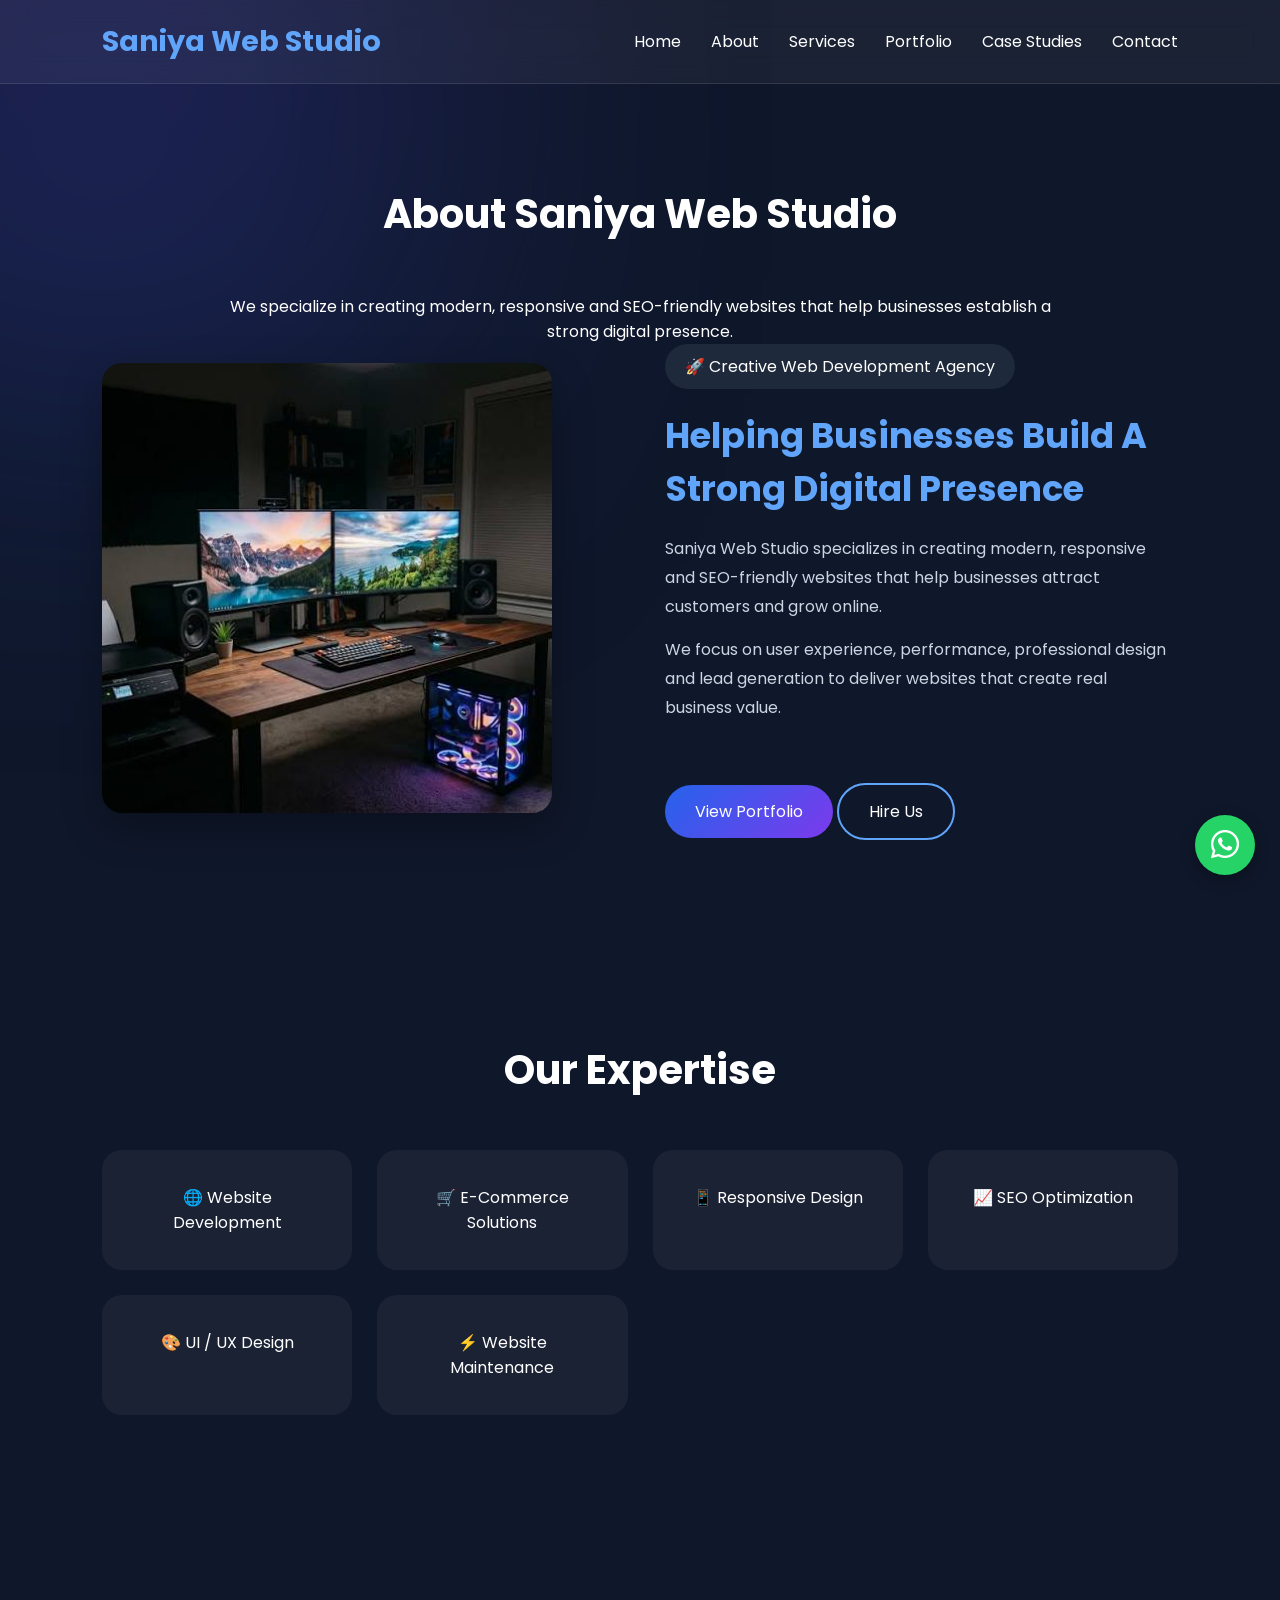
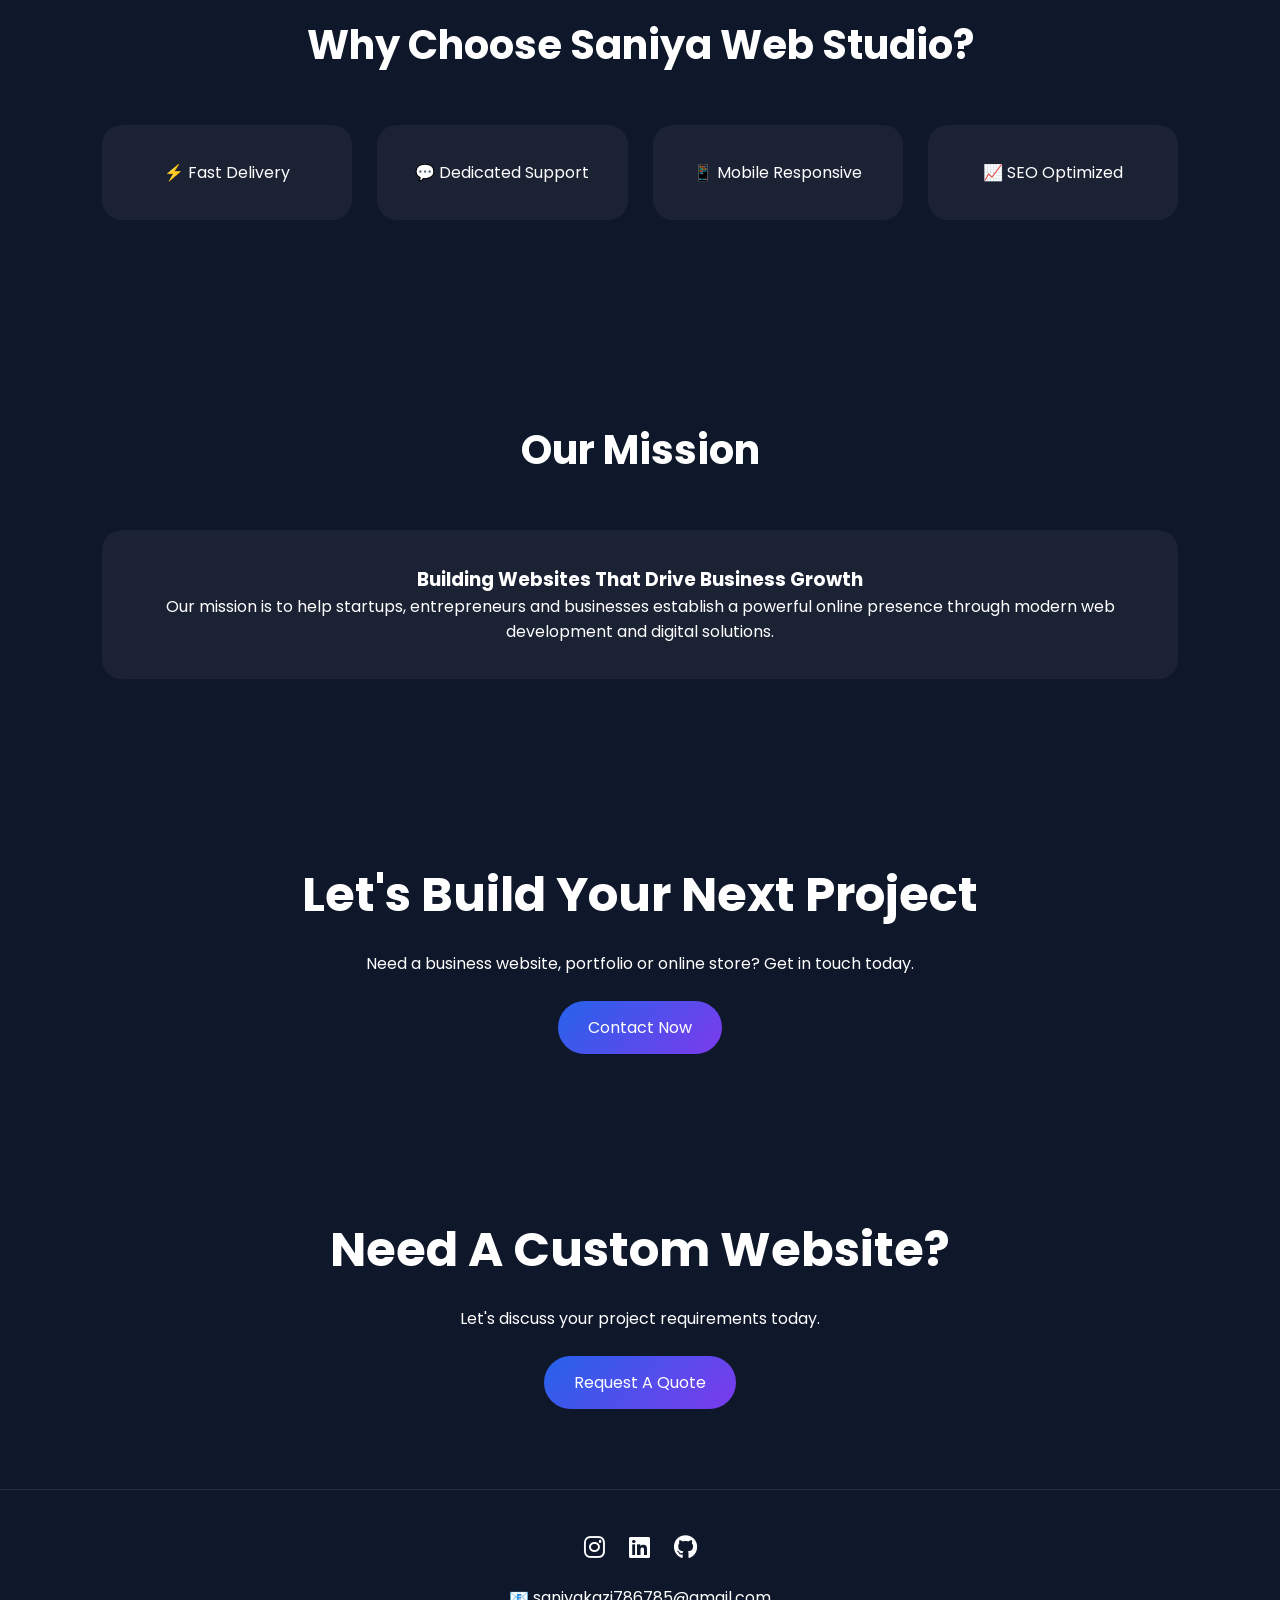
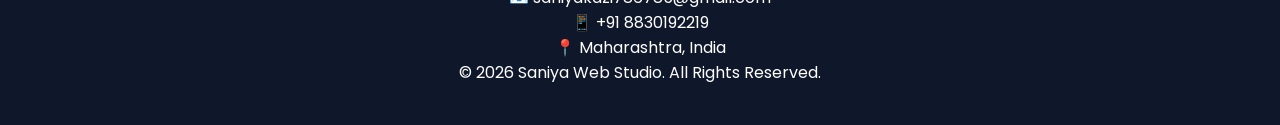
==== about.html @ 3495c880 "Initial Portfolio Website" ====
<!DOCTYPE html>
<html lang="en">

<head>
    <meta charset="UTF-8">
    <meta name="viewport" content="width=device-width, initial-scale=1.0">
    <meta name="description"
content="Professional Business Portfolio Website">

<meta name="keywords"
content="Portfolio, Web Development, SEO, Freelance">

<meta name="author"
content="Saniya Kazi">
    <title>About | Saniya Web Studio</title>

    <link rel="stylesheet" href="style.css">

    <link href="https://cdnjs.cloudflare.com/ajax/libs/font-awesome/6.5.1/css/all.min.css" rel="stylesheet">
</head>

<body>

    <!-- Navbar Same as index.html -->

    <nav class="navbar">

        <div class="logo">Saniya Web Studio</div>

        <ul class="nav-links">
            <li><a href="index.html">Home</a></li>
            <li><a href="about.html">About</a></li>
            <li><a href="services.html">Services</a></li>
            <li><a href="portfolio.html">Portfolio</a></li>
            <li><a href="case-study.html">Case Studies</a></li>
            <li><a href="contact.html">Contact</a></li>
        </ul>

    </nav>

    <!-- About Section -->

   <section class="about-section">

    <h1 class="section-title">
        About Saniya Web Studio
    </h1>
<p style="text-align:center;max-width:850px;margin:auto;">
We specialize in creating modern, responsive and SEO-friendly
websites that help businesses establish a strong digital presence.
</p>
    <div class="about-container">

        <div class="about-image">
            <img src="images/laptop.jpg" alt="Web Development Agency">
        </div>

        <div class="about-content">

            <span class="tag">
                🚀 Creative Web Development Agency
            </span>

            <h2>
                Helping Businesses Build A Strong Digital Presence
            </h2>

            <p>
                Saniya Web Studio specializes in creating modern,
                responsive and SEO-friendly websites that help
                businesses attract customers and grow online.
            </p>

            <p>
                We focus on user experience, performance,
                professional design and lead generation to
                deliver websites that create real business value.
            </p>

            <div class="hero-buttons">

                <a href="portfolio.html" class="btn">
                    View Portfolio
                </a>

                <a href="contact.html" class="btn secondary-btn">
                    Hire Us
                </a>

            </div>

        </div>

    </div>

</section>

    <!-- Skills -->

   <section>

<h2 class="section-title">
Our Expertise
</h2>

<div class="service-grid">

<div class="service-card">
🌐 Website Development
</div>

<div class="service-card">
🛒 E-Commerce Solutions
</div>

<div class="service-card">
📱 Responsive Design
</div>

<div class="service-card">
📈 SEO Optimization
</div>

<div class="service-card">
🎨 UI / UX Design
</div>

<div class="service-card">
⚡ Website Maintenance
</div>

</div>

</section>

<section>

<h2 class="section-title">
Why Choose Saniya Web Studio?
</h2>

<div class="service-grid">

<div class="service-card">
⚡ Fast Delivery
</div>

<div class="service-card">
💬 Dedicated Support
</div>

<div class="service-card">
📱 Mobile Responsive
</div>

<div class="service-card">
📈 SEO Optimized
</div>

</div>

</section>

  <section>

<h2 class="section-title">
Our Mission
</h2>

<div class="service-card">

<h3>
Building Websites That Drive Business Growth
</h3>

<p>
Our mission is to help startups, entrepreneurs and
businesses establish a powerful online presence through
modern web development and digital solutions.
</p>

</div>

</section>

    <section class="cta">

<h2>
Let's Build Your Next Project
</h2>

<p>
Need a business website, portfolio or online store?
Get in touch today.
</p>

<a href="contact.html" class="btn">
Contact Now
</a>

</section>

      

    <a href="https://wa.me/918830192219"
   class="whatsapp-float"
   target="_blank">

    <i class="fab fa-whatsapp"></i>

</a>
<section class="cta">

<h2>
Need A Custom Website?
</h2>

<p>
Let's discuss your project requirements today.
</p>

<a href="contact.html" class="btn">
Request A Quote
</a>

</section>
<!-- FOOTER -->
<footer>

    <div class="socials">


        <a href="https://www.instagram.com/itz.sanuu33?igsh=M2FmYW0yMnE4M292" target="_blank"><i class="fab fa-instagram"></i></a>

        <a href="https://www.linkedin.com/in/saniya-kazi03" target="_blank"><i class="fab fa-linkedin"></i></a>

        <a href="https://github.com/sanu0303" target="_blank"><i class="fab fa-github"></i></a>

    </div>
    <div class="footer-contact">

    <p>
        📧 saniyakazi786785@gmail.com
    </p>

    <p>
        📱 +91 8830192219
    </p>

    <p>
        📍 Maharashtra, India
    </p>

</div>
    <p>© 2026 Saniya Web Studio. All Rights Reserved.</p>

</footer>
</body>

</html>
---- style.css ----
/* Google Fonts */
@import url('https://fonts.googleapis.com/css2?family=Poppins:wght@300;400;500;600;700;800&display=swap');

*{
    margin:0;
    padding:0;
    box-sizing:border-box;
    font-family:'Poppins',sans-serif;
}

html{
    scroll-behavior:smooth;
}

body{
    background:#0f172a;
    color:#fff;
    overflow-x:hidden;
}

/* Gradient Background */
body::before{
    content:'';
    position:fixed;
    width:500px;
    height:500px;
    background:linear-gradient(#7c3aed,#2563eb);
    filter:blur(180px);
    top:-150px;
    left:-150px;
    z-index:-1;
    opacity:.35;
}

/* Navbar */
.navbar{
    display:flex;
    justify-content:space-between;
    align-items:center;
    padding:20px 8%;
    position:sticky;
    top:0;
    backdrop-filter:blur(15px);
    background:rgba(255,255,255,.05);
    border-bottom:1px solid rgba(255,255,255,.1);
    z-index:1000;
}

.logo{
    font-size:1.8rem;
    font-weight:700;
    color:#60a5fa;
}

.nav-links{
    display:flex;
    list-style:none;
    gap:30px;
}

.nav-links a{
    color:white;
    text-decoration:none;
    transition:.3s;
}

.nav-links a:hover{
    color:#60a5fa;
}

/* Hero */
.hero{
    min-height:100vh;
    display:flex;
    justify-content:center;
    align-items:center;
    text-align:center;
    padding:0 10%;
}

.hero-content h1{
    font-size:4rem;
    margin-bottom:20px;
}

.hero-content h2{
    color:#60a5fa;
    margin-bottom:20px;
}

.hero-content p{
    max-width:700px;
    margin:auto;
    line-height:1.8;
    color:#cbd5e1;
}

/* Buttons */
.btn,
.btn-secondary{
    display:inline-block;
    margin-top:25px;
    padding:14px 30px;
    border-radius:50px;
    text-decoration:none;
    transition:.4s;
}

.btn{
    background:linear-gradient(135deg,#2563eb,#7c3aed);
    color:white;
}

.btn:hover{
    transform:translateY(-5px);
}

.btn-secondary{
    border:2px solid #60a5fa;
    color:white;
    margin-left:15px;
}

.btn-secondary:hover{
    background:#60a5fa;
}

/* Section */
section{
    padding:100px 8%;
}

.section-title{
    text-align:center;
    font-size:2.5rem;
    margin-bottom:50px;
}

/* Stats */
.stats{
    display:grid;
    grid-template-columns:repeat(auto-fit,minmax(220px,1fr));
    gap:25px;
}

.stat-card{
    background:rgba(255,255,255,.05);
    backdrop-filter:blur(15px);
    border:1px solid rgba(255,255,255,.1);
    padding:30px;
    border-radius:20px;
    text-align:center;
}

.stat-card h2{
    color:#60a5fa;
    font-size:2.5rem;
}

/* Services */
.service-grid{
    display:grid;
    grid-template-columns:repeat(auto-fit,minmax(250px,1fr));
    gap:25px;
}

.service-card{
    background:rgba(255,255,255,.05);
    padding:35px;
    border-radius:20px;
    text-align:center;
    transition:.4s;
}

.service-card:hover{
    transform:translateY(-10px);
}

.service-card i{
    font-size:3rem;
    color:#60a5fa;
    margin-bottom:20px;
}

/* Projects */
.project-grid{
    display:grid;
    grid-template-columns:repeat(auto-fit,minmax(300px,1fr));
    gap:30px;
}

.project-card{
    overflow:hidden;
    border-radius:20px;
    background:#1e293b;
    transition:.4s;
}

.project-card:hover{
    transform:translateY(-10px);
}

.project-card img{
    width:100%;
    height:220px;
    object-fit:cover;
}

.project-info{
    padding:20px;
}

/* Video */
.video-section{
    text-align:center;
}

.video-section iframe{
    width:100%;
    max-width:900px;
    height:500px;
    border:none;
    border-radius:20px;
}

/* Testimonials */
.testimonial{
    display:none;
    text-align:center;
    font-size:1.2rem;
    padding:40px;
}

.testimonial.active{
    display:block;
}

/* CTA */
.cta{
    text-align:center;
}

.cta h2{
    font-size:2.5rem;
    margin-bottom:25px;
}

/* Footer */
footer{
    padding:40px;
    text-align:center;
    border-top:1px solid rgba(255,255,255,.1);
}

.socials{
    margin-bottom:20px;
}

.socials a{
    color:white;
    font-size:1.5rem;
    margin:0 10px;
}

.socials a:hover{
    color:#60a5fa;
}

/* Responsive */
@media(max-width:768px){

    .hero-content h1{
        font-size:2.5rem;
    }

    .navbar{
        flex-direction:column;
        gap:20px;
    }

    .nav-links{
        flex-wrap:wrap;
        justify-content:center;
    }

    .video-section iframe{
        height:250px;
    }
}

.about-container{
    display:flex;
    align-items:center;
    gap:50px;
    flex-wrap:wrap;
}

.about-image{
    flex:1;
    min-width:300px;
}

.about-image img{
    width:100%;
    border-radius:20px;
}

.about-content{
    flex:1;
    min-width:300px;
}

.about-content h2{
    margin-bottom:20px;
    color:#60a5fa;
}

.about-content p{
    margin-bottom:15px;
    line-height:1.8;
    color:#cbd5e1;
}

.service-card{
    cursor:pointer;
}

.service-card:hover{
    box-shadow: 0 0 25px rgba(96,165,250,0.4);
}

.project-card{
    position:relative;
}

.project-info{
    text-align:center;
}

.project-info h3{
    margin-bottom:10px;
}

.project-info p{
    margin-bottom:20px;
    color:#cbd5e1;
}

.project-card img{
    transition:.5s;
}

.project-card:hover img{
    transform:scale(1.05);
}

.contact-form{
    max-width:700px;
    margin:auto;
    display:flex;
    flex-direction:column;
    gap:20px;
}

.contact-form input,
.contact-form textarea{
    padding:15px;
    border:none;
    border-radius:10px;
    background:#1e293b;
    color:white;
}

.contact-form input:focus,
.contact-form textarea:focus{
    outline:2px solid #60a5fa;
}

#errorMsg{
    text-align:center;
    margin-top:20px;
    font-weight:600;
}

.gradient-text{
background:linear-gradient(90deg,#60a5fa,#a855f7);
-webkit-background-clip:text;
-webkit-text-fill-color:transparent;
}

.whatsapp-float{
    position:fixed;
    width:60px;
    height:60px;
    bottom:25px;
    right:25px;
    background:#25D366;
    color:white;
    border-radius:50%;
    text-align:center;
    font-size:32px;
    line-height:60px;
    box-shadow:0 5px 15px rgba(0,0,0,.3);
    z-index:9999;
    transition:.3s;
}

.whatsapp-float:hover{
    transform:scale(1.1);
}

.hero{
    min-height:90vh;
    display:flex;
    align-items:center;
}

.hero-content{
    display:flex;
    justify-content:space-between;
    align-items:center;
    gap:50px;
}

.hero-text{
    flex:1;
}

.hero-text h1{
    font-size:4rem;
    line-height:1.2;
    margin-bottom:20px;
}

.hero-text span{
    color:#60a5fa;
}

.hero-text p{
     flex:1;
    max-width:600px;
}

.hero-image{
    flex:1;
    text-align:center;
}

.hero-image img{
    width:380px;
    border-radius:30px;
    box-shadow:0 0 40px rgba(96,165,250,.4);
}

.hero-buttons{
     margin-top:35px;
}

.secondary-btn{
    background:transparent;
    border:2px solid #60a5fa;
}

.tag{
    display:inline-block;
    background:#1e293b;
    padding:10px 20px;
    border-radius:30px;
    margin-bottom:20px;
}

.stats-section{
    display:grid;
    grid-template-columns:repeat(4,1fr);
    gap:20px;
    margin-top:50px;
}

.stat-card{
    background:#1e293b;
    padding:30px;
    border-radius:20px;
    text-align:center;
}

.stat-card h2{
    font-size:2rem;
    color:#60a5fa;
}

.cta{
    text-align:center;
    padding:80px 20px;
}

.cta h2{
    font-size:3rem;
    margin-bottom:20px;
}

.hero-image img{
    width:400px;
    border-radius:25px;
    border:4px solid #60a5fa;
    box-shadow:0 20px 60px rgba(0,0,0,.4);
}

.whatsapp-float{
    animation: pulse 2s infinite;
}

@keyframes pulse{

0%{
transform:scale(1);
}

50%{
transform:scale(1.1);
}

100%{
transform:scale(1);
}

}

.about-image img{
    width:100%;
    max-width:450px;
    border-radius:20px;
    box-shadow:0 15px 40px rgba(0,0,0,.3);
}

.about-container{
    display:flex;
    align-items:center;
    justify-content:space-between;
    gap:50px;
    flex-wrap:wrap;
}

.about-content{
    flex:1;
}

.about-content h2{
    font-size:2.2rem;
    margin-bottom:20px;
}

.project-card{
    overflow:hidden;
    transition:.4s;
}

.project-card:hover{
    transform:translateY(-10px);
}

.project-card img{
    transition:.4s;
}

.project-card:hover img{
    transform:scale(1.05);
}

#successMsg{
    color:#22c55e;
    text-align:center;
    margin-top:15px;
}
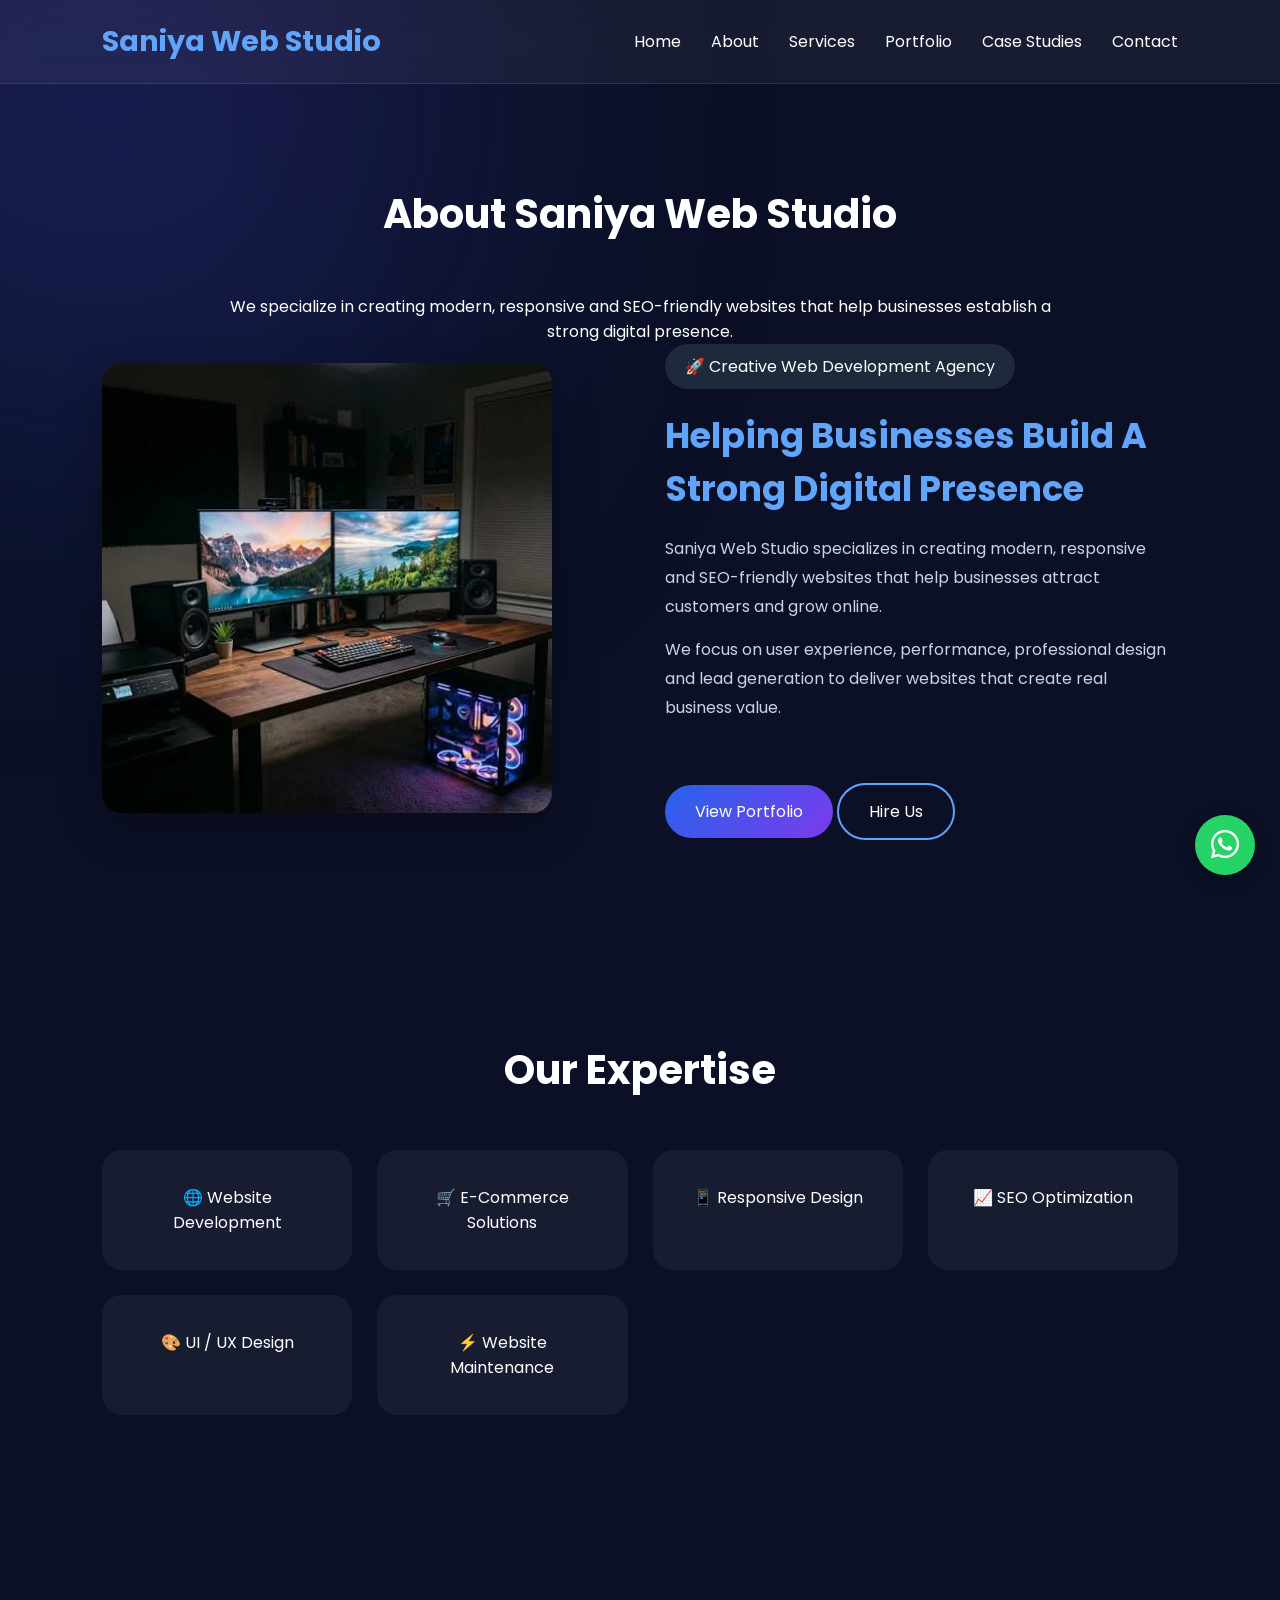
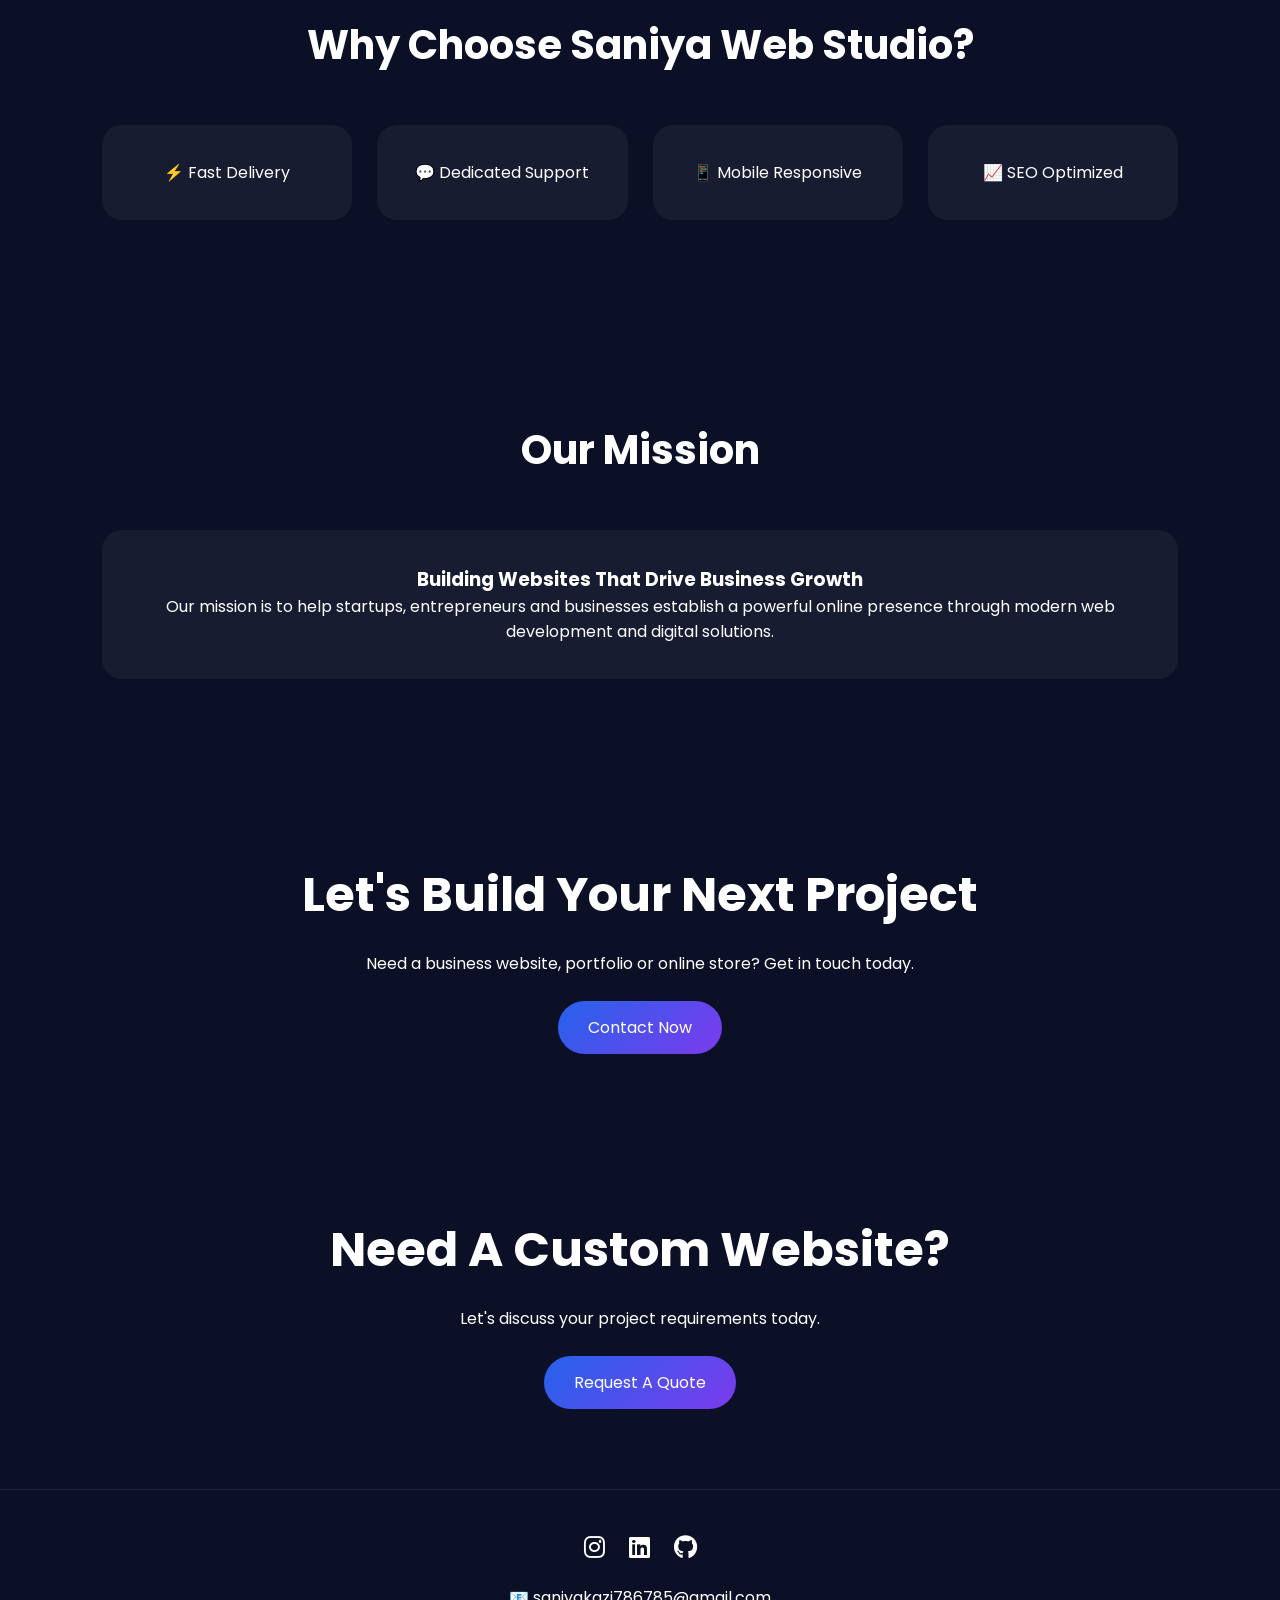
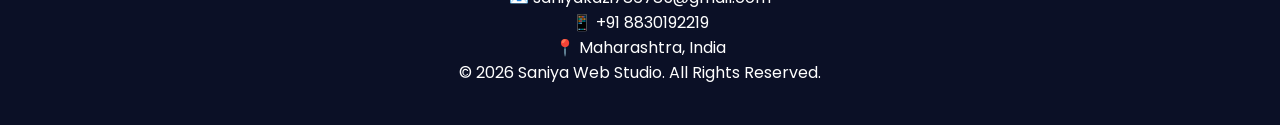
==== commit d1bcd4f2: "Change stylesheet link from style.css to style1.css" ====
--- a/about.html
+++ b/about.html
@@ -14,7 +14,7 @@
 content="Saniya Kazi">
     <title>About | Saniya Web Studio</title>
 
-    <link rel="stylesheet" href="style.css">
+    <link rel="stylesheet" href="style1.css">
 
     <link href="https://cdnjs.cloudflare.com/ajax/libs/font-awesome/6.5.1/css/all.min.css" rel="stylesheet">
 </head>
@@ -257,4 +257,4 @@
 </footer>
 </body>
 
-</html>+</html>
--- a/style1.css
+++ b/style1.css
@@ -0,0 +1,770 @@
+/* Google Fonts */
+@import url('https://fonts.googleapis.com/css2?family=Poppins:wght@300;400;500;600;700;800&display=swap');
+
+*{
+    margin:0;
+    padding:0;
+    box-sizing:border-box;
+    font-family:'Poppins',sans-serif;
+}
+
+html{
+    scroll-behavior:smooth;
+}
+
+body{
+    background:#0f172a;
+    color:#fff;
+    overflow-x:hidden;
+}
+
+/* Gradient Background */
+body::before{
+    content:'';
+    position:fixed;
+    width:500px;
+    height:500px;
+    background:linear-gradient(#7c3aed,#2563eb);
+    filter:blur(180px);
+    top:-150px;
+    left:-150px;
+    z-index:-1;
+    opacity:.35;
+}
+
+/* Navbar */
+.navbar{
+    display:flex;
+    justify-content:space-between;
+    align-items:center;
+    padding:20px 8%;
+    position:sticky;
+    top:0;
+    backdrop-filter:blur(15px);
+    background:rgba(255,255,255,.05);
+    border-bottom:1px solid rgba(255,255,255,.1);
+    z-index:1000;
+}
+
+.logo{
+    font-size:1.8rem;
+    font-weight:700;
+    color:#60a5fa;
+}
+
+.nav-links{
+    display:flex;
+    list-style:none;
+    gap:30px;
+}
+
+.nav-links a{
+    color:white;
+    text-decoration:none;
+    transition:.3s;
+}
+
+.nav-links a:hover{
+    color:#60a5fa;
+}
+
+/* Hero */
+.hero{
+    min-height:100vh;
+    display:flex;
+    justify-content:center;
+    align-items:center;
+    text-align:center;
+    padding:0 10%;
+}
+
+.hero-content h1{
+    font-size:4rem;
+    margin-bottom:20px;
+}
+
+.hero-content h2{
+    color:#60a5fa;
+    margin-bottom:20px;
+}
+
+.hero-content p{
+    max-width:700px;
+    margin:auto;
+    line-height:1.8;
+    color:#cbd5e1;
+}
+
+/* Buttons */
+.btn,
+.btn-secondary{
+    display:inline-block;
+    margin-top:25px;
+    padding:14px 30px;
+    border-radius:50px;
+    text-decoration:none;
+    transition:.4s;
+}
+
+.btn{
+    background:linear-gradient(135deg,#2563eb,#7c3aed);
+    color:white;
+}
+
+.btn:hover{
+    transform:translateY(-5px);
+}
+
+.btn-secondary{
+    border:2px solid #60a5fa;
+    color:white;
+    margin-left:15px;
+}
+
+.btn-secondary:hover{
+    background:#60a5fa;
+}
+
+/* Section */
+section{
+    padding:100px 8%;
+}
+
+.section-title{
+    text-align:center;
+    font-size:2.5rem;
+    margin-bottom:50px;
+}
+
+/* Stats */
+.stats{
+    display:grid;
+    grid-template-columns:repeat(auto-fit,minmax(220px,1fr));
+    gap:25px;
+}
+
+.stat-card{
+    background:rgba(255,255,255,.05);
+    backdrop-filter:blur(15px);
+    border:1px solid rgba(255,255,255,.1);
+    padding:30px;
+    border-radius:20px;
+    text-align:center;
+}
+
+.stat-card h2{
+    color:#60a5fa;
+    font-size:2.5rem;
+}
+
+/* Services */
+.service-grid{
+    display:grid;
+    grid-template-columns:repeat(auto-fit,minmax(250px,1fr));
+    gap:25px;
+}
+
+.service-card{
+    background:rgba(255,255,255,.05);
+    padding:35px;
+    border-radius:20px;
+    text-align:center;
+    transition:.4s;
+}
+
+.service-card:hover{
+    transform:translateY(-10px);
+}
+
+.service-card i{
+    font-size:3rem;
+    color:#60a5fa;
+    margin-bottom:20px;
+}
+
+/* Projects */
+.project-grid{
+    display:grid;
+    grid-template-columns:repeat(auto-fit,minmax(300px,1fr));
+    gap:30px;
+}
+
+.project-card{
+    overflow:hidden;
+    border-radius:20px;
+    background:#1e293b;
+    transition:.4s;
+}
+
+.project-card:hover{
+    transform:translateY(-10px);
+}
+
+.project-card img{
+    width:100%;
+    height:220px;
+    object-fit:cover;
+}
+
+.project-info{
+    padding:20px;
+}
+
+/* Video */
+.video-section{
+    text-align:center;
+}
+
+.video-section iframe{
+    width:100%;
+    max-width:900px;
+    height:500px;
+    border:none;
+    border-radius:20px;
+}
+
+/* Testimonials */
+.testimonial{
+    display:none;
+    text-align:center;
+    font-size:1.2rem;
+    padding:40px;
+}
+
+.testimonial.active{
+    display:block;
+}
+
+/* CTA */
+.cta{
+    text-align:center;
+}
+
+.cta h2{
+    font-size:2.5rem;
+    margin-bottom:25px;
+}
+
+/* Footer */
+footer{
+    padding:40px;
+    text-align:center;
+    border-top:1px solid rgba(255,255,255,.1);
+}
+
+.socials{
+    margin-bottom:20px;
+}
+
+.socials a{
+    color:white;
+    font-size:1.5rem;
+    margin:0 10px;
+}
+
+.socials a:hover{
+    color:#60a5fa;
+}
+
+/* Responsive */
+@media(max-width:768px){
+
+    .hero-content h1{
+        font-size:2.5rem;
+    }
+
+    .navbar{
+        flex-direction:column;
+        gap:20px;
+    }
+
+    .nav-links{
+        flex-wrap:wrap;
+        justify-content:center;
+    }
+
+    .video-section iframe{
+        height:250px;
+    }
+}
+
+.about-container{
+    display:flex;
+    align-items:center;
+    gap:50px;
+    flex-wrap:wrap;
+}
+
+.about-image{
+    flex:1;
+    min-width:300px;
+}
+
+.about-image img{
+    width:100%;
+    border-radius:20px;
+}
+
+.about-content{
+    flex:1;
+    min-width:300px;
+}
+
+.about-content h2{
+    margin-bottom:20px;
+    color:#60a5fa;
+}
+
+.about-content p{
+    margin-bottom:15px;
+    line-height:1.8;
+    color:#cbd5e1;
+}
+
+.service-card{
+    cursor:pointer;
+}
+
+.service-card:hover{
+    box-shadow: 0 0 25px rgba(96,165,250,0.4);
+}
+
+.project-card{
+    position:relative;
+}
+
+.project-info{
+    text-align:center;
+}
+
+.project-info h3{
+    margin-bottom:10px;
+}
+
+.project-info p{
+    margin-bottom:20px;
+    color:#cbd5e1;
+}
+
+.project-card img{
+    transition:.5s;
+}
+
+.project-card:hover img{
+    transform:scale(1.05);
+}
+
+.contact-form{
+    max-width:700px;
+    margin:auto;
+    display:flex;
+    flex-direction:column;
+    gap:20px;
+}
+
+.contact-form input,
+.contact-form textarea{
+    padding:15px;
+    border:none;
+    border-radius:10px;
+    background:#1e293b;
+    color:white;
+}
+
+.contact-form input:focus,
+.contact-form textarea:focus{
+    outline:2px solid #60a5fa;
+}
+
+#errorMsg{
+    text-align:center;
+    margin-top:20px;
+    font-weight:600;
+}
+
+.gradient-text{
+background:linear-gradient(90deg,#60a5fa,#a855f7);
+-webkit-background-clip:text;
+-webkit-text-fill-color:transparent;
+}
+
+.whatsapp-float{
+    position:fixed;
+    width:60px;
+    height:60px;
+    bottom:25px;
+    right:25px;
+    background:#25D366;
+    color:white;
+    border-radius:50%;
+    text-align:center;
+    font-size:32px;
+    line-height:60px;
+    box-shadow:0 5px 15px rgba(0,0,0,.3);
+    z-index:9999;
+    transition:.3s;
+}
+
+.whatsapp-float:hover{
+    transform:scale(1.1);
+}
+
+.hero{
+    min-height:90vh;
+    display:flex;
+    align-items:center;
+}
+
+.hero-content{
+    display:flex;
+    justify-content:space-between;
+    align-items:center;
+    gap:50px;
+}
+
+.hero-text{
+    flex:1;
+}
+
+.hero-text h1{
+    font-size:4rem;
+    line-height:1.2;
+    margin-bottom:20px;
+}
+
+.hero-text span{
+    color:#60a5fa;
+}
+
+.hero-text p{
+     flex:1;
+    max-width:600px;
+}
+
+.hero-image{
+    flex:1;
+    text-align:center;
+}
+
+.hero-image img{
+    width:380px;
+    border-radius:30px;
+    box-shadow:0 0 40px rgba(96,165,250,.4);
+}
+
+.hero-buttons{
+     margin-top:35px;
+}
+
+.secondary-btn{
+    background:transparent;
+    border:2px solid #60a5fa;
+}
+
+.tag{
+    display:inline-block;
+    background:#1e293b;
+    padding:10px 20px;
+    border-radius:30px;
+    margin-bottom:20px;
+}
+
+.stats-section{
+    display:grid;
+    grid-template-columns:repeat(4,1fr);
+    gap:20px;
+    margin-top:50px;
+}
+
+.stat-card{
+    background:#1e293b;
+    padding:30px;
+    border-radius:20px;
+    text-align:center;
+}
+
+.stat-card h2{
+    font-size:2rem;
+    color:#60a5fa;
+}
+
+.cta{
+    text-align:center;
+    padding:80px 20px;
+}
+
+.cta h2{
+    font-size:3rem;
+    margin-bottom:20px;
+}
+
+.hero-image img{
+    width:400px;
+    border-radius:25px;
+    border:4px solid #60a5fa;
+    box-shadow:0 20px 60px rgba(0,0,0,.4);
+}
+
+.whatsapp-float{
+    animation: pulse 2s infinite;
+}
+
+@keyframes pulse{
+
+0%{
+transform:scale(1);
+}
+
+50%{
+transform:scale(1.1);
+}
+
+100%{
+transform:scale(1);
+}
+
+}
+
+.about-image img{
+    width:100%;
+    max-width:450px;
+    border-radius:20px;
+    box-shadow:0 15px 40px rgba(0,0,0,.3);
+}
+
+.about-container{
+    display:flex;
+    align-items:center;
+    justify-content:space-between;
+    gap:50px;
+    flex-wrap:wrap;
+}
+
+.about-content{
+    flex:1;
+}
+
+.about-content h2{
+    font-size:2.2rem;
+    margin-bottom:20px;
+}
+
+.project-card{
+    overflow:hidden;
+    transition:.4s;
+}
+
+.project-card:hover{
+    transform:translateY(-10px);
+}
+
+.project-card img{
+    transition:.4s;
+}
+
+.project-card:hover img{
+    transform:scale(1.05);
+}
+
+#successMsg{
+    color:#22c55e;
+    text-align:center;
+    margin-top:15px;
+}
+
+.hero-text{
+    animation: slideLeft 1s ease;
+}
+
+.hero-image{
+    animation: slideRight 1s ease;
+}
+
+@keyframes slideLeft{
+    from{
+        opacity:0;
+        transform:translateX(-80px);
+    }
+    to{
+        opacity:1;
+        transform:translateX(0);
+    }
+}
+
+@keyframes slideRight{
+    from{
+        opacity:0;
+        transform:translateX(80px);
+    }
+    to{
+        opacity:1;
+        transform:translateX(0);
+    }
+}
+
+.service-card{
+    transition:0.4s;
+}
+
+.service-card:hover{
+    transform:translateY(-10px);
+    box-shadow:0 15px 35px rgba(0,0,0,0.2);
+}
+
+.project-card{
+    overflow:hidden;
+    transition:0.4s;
+}
+
+.project-card img{
+    transition:0.5s;
+}
+
+.project-card:hover img{
+    transform:scale(1.08);
+}
+
+.project-card:hover{
+    transform:translateY(-10px);
+}
+
+.btn{
+    transition:0.4s;
+}
+
+.btn:hover{
+    transform:translateY(-3px);
+    box-shadow:0 0 20px rgba(72,149,239,0.6);
+}
+
+.stat-card{
+    animation: floatCard 3s infinite ease-in-out;
+}
+
+@keyframes floatCard{
+    0%{
+        transform:translateY(0);
+    }
+    50%{
+        transform:translateY(-10px);
+    }
+    100%{
+        transform:translateY(0);
+    }
+}
+
+.whatsapp-float{
+    animation: pulse 2s infinite;
+}
+
+@keyframes pulse{
+    0%{
+        transform:scale(1);
+    }
+    50%{
+        transform:scale(1.15);
+    }
+    100%{
+        transform:scale(1);
+    }
+}
+
+.hero{
+    background: linear-gradient(
+        135deg,
+        #0f172a,
+        #111827,
+        #1e3a8a
+    );
+}
+
+.service-card,
+.project-card{
+    transition: all 0.4s ease;
+}
+
+.service-card:hover,
+.project-card:hover{
+    transform: translateY(-10px);
+    box-shadow: 0 15px 30px rgba(0,0,0,0.2);
+}
+
+.project-card{
+    overflow:hidden;
+}
+
+.project-card img{
+    transition: transform 0.5s ease;
+}
+
+.project-card:hover img{
+    transform: scale(1.08);
+}
+
+.theme-btn{
+    background:#4f8cff;
+    color:white;
+    border:none;
+    padding:10px 15px;
+    border-radius:50px;
+    cursor:pointer;
+    font-size:18px;
+}
+
+/* Light Mode */
+body{
+    background:#0b1026;
+    color:white;
+    transition:0.4s;
+}
+
+body.light-mode{
+    background:white;
+    color:black;
+}
+
+#themeBtn{
+    padding:10px 15px;
+    border:none;
+    border-radius:50px;
+    cursor:pointer;
+    font-size:18px;
+    margin-left:20px;
+}
+
+/* LIGHT MODE */
+
+body.light-mode{
+    background:#ffffff !important;
+    color:#111 !important;
+}
+
+body.light-mode .navbar{
+    background:#ffffff !important;
+    box-shadow:0 2px 10px rgba(0,0,0,0.1);
+}
+
+body.light-mode .logo,
+body.light-mode .nav-links a,
+body.light-mode h1,
+body.light-mode h2,
+body.light-mode h3,
+body.light-mode p{
+    color:#111 !important;
+}
+
+body.light-mode .hero{
+    background:#f8fafc !important;
+}
+
+body.light-mode .service-card,
+body.light-mode .project-card,
+body.light-mode .stat-card{
+    background:white !important;
+    color:#111 !important;
+    border:1px solid #ddd;
+}
+
+body.light-mode footer{
+    background:#f1f5f9 !important;
+}
